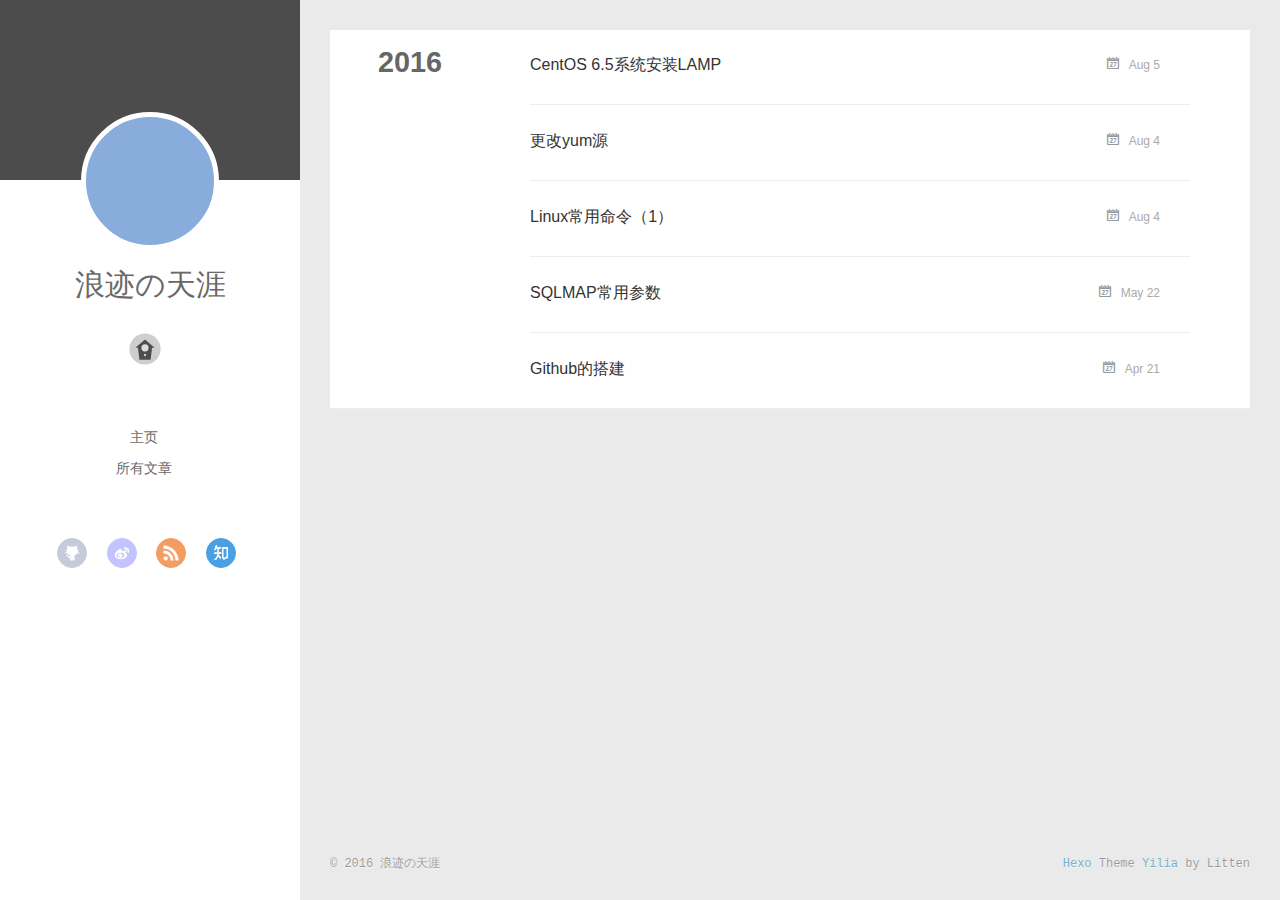
==== archives/index.html @ 5fedf3b7 "Site updated: 2016-08-06 20:53:12" ====
<!DOCTYPE html>
<html>
<head>
  <meta charset="utf-8">
  
  <meta http-equiv="X-UA-Compatible" content="IE=edge" >
  <title>Archives | 浪迹の天涯</title>
  <meta name="viewport" content="width=device-width, initial-scale=1, maximum-scale=1">
  <meta property="og:type" content="website">
<meta property="og:title" content="浪迹の天涯">
<meta property="og:url" content="http://yoursite.com/archives/index.html">
<meta property="og:site_name" content="浪迹の天涯">
<meta name="twitter:card" content="summary">
<meta name="twitter:title" content="浪迹の天涯">
  
    <link rel="alternative" href="/atom.xml" title="浪迹の天涯" type="application/atom+xml">
  
  
    <link rel="icon" href="//favicon.png">
  
  <link rel="stylesheet" href="/css/style.css">
</head>

<body>
  <div id="container">
    <div class="left-col">
    <div class="overlay"></div>
<div class="intrude-less">
	<header id="header" class="inner">
		<a href="/" class="profilepic">
			
			<img lazy-src="nullhttps://github.com/LiuLangDelMao/LiuLangDelMao.github.io/blob/master/photo/1.png?raw=true" class="js-avatar">
			
		</a>

		<hgroup>
		  <h1 class="header-author"><a href="/">浪迹の天涯</a></h1>
		</hgroup>

		

		
			<div class="switch-btn">
				<div class="icon">
					<div class="icon-ctn">
						<div class="icon-wrap icon-house" data-idx="0">
							<div class="birdhouse"></div>
							<div class="birdhouse_holes"></div>
						</div>
						<div class="icon-wrap icon-ribbon hide" data-idx="1">
							<div class="ribbon"></div>
						</div>
						
						<div class="icon-wrap icon-link hide" data-idx="2">
							<div class="loopback_l"></div>
							<div class="loopback_r"></div>
						</div>
						
						
						<div class="icon-wrap icon-me hide" data-idx="3">
							<div class="user"></div>
							<div class="shoulder"></div>
						</div>
						
					</div>
					
				</div>
				<div class="tips-box hide">
					<div class="tips-arrow"></div>
					<ul class="tips-inner">
						<li>Menu</li>
						<li>Tags</li>
						
						<li>Links</li>
						
						
						<li>Über</li>
						
					</ul>
				</div>
			</div>
		

		<div class="switch-area">
			<div class="switch-wrap">
				<section class="switch-part switch-part1">
					<nav class="header-menu">
						<ul>
						
							<li><a href="/">主页</a></li>
				        
							<li><a href="/archives">所有文章</a></li>
				        
						</ul>
					</nav>
					<nav class="header-nav">
						<div class="social">
							
								<a class="github" target="_blank" href="#" title="github">github</a>
					        
								<a class="weibo" target="_blank" href="#" title="weibo">weibo</a>
					        
								<a class="rss" target="_blank" href="#" title="rss">rss</a>
					        
								<a class="zhihu" target="_blank" href="#" title="zhihu">zhihu</a>
					        
						</div>
					</nav>
				</section>
				
				
				<section class="switch-part switch-part2">
					<div class="widget tagcloud" id="js-tagcloud">
						
					</div>
				</section>
				
				
				
				<section class="switch-part switch-part3">
					<div id="js-friends">
					
			          <a target="_blank" class="main-nav-link switch-friends-link" href="http://localhost:4000/">奥巴马的博客</a>
			        
			          <a target="_blank" class="main-nav-link switch-friends-link" href="http://localhost:4000/">卡卡的美丽传说</a>
			        
			          <a target="_blank" class="main-nav-link switch-friends-link" href="http://localhost:4000/">本泽马的博客</a>
			        
			          <a target="_blank" class="main-nav-link switch-friends-link" href="http://localhost:4000/">吉格斯的博客</a>
			        
			          <a target="_blank" class="main-nav-link switch-friends-link" href="http://localhost:4000/">习大大大不同</a>
			        
			          <a target="_blank" class="main-nav-link switch-friends-link" href="http://localhost:4000/">托蒂的博客</a>
			        
			        </div>
				</section>
				

				
				
				<section class="switch-part switch-part4">
				
					<div id="js-aboutme">我是谁，我从哪里来，我到哪里去？我就是我，是颜色不一样的吃货…</div>
				</section>
				
			</div>
		</div>
	</header>				
</div>

    </div>
    <div class="mid-col">
      <nav id="mobile-nav">
  	<div class="overlay">
  		<div class="slider-trigger"></div>
  		<h1 class="header-author js-mobile-header hide">浪迹の天涯</h1>
  	</div>
	<div class="intrude-less">
		<header id="header" class="inner">
			<div class="profilepic">
				
					<img lazy-src="nullhttps://github.com/LiuLangDelMao/LiuLangDelMao.github.io/blob/master/photo/1.png?raw=true" class="js-avatar">
				
			</div>
			<hgroup>
			  <h1 class="header-author">浪迹の天涯</h1>
			</hgroup>
			
			<nav class="header-menu">
				<ul>
				
					<li><a href="/">主页</a></li>
		        
					<li><a href="/archives">所有文章</a></li>
		        
		        <div class="clearfix"></div>
				</ul>
			</nav>
			<nav class="header-nav">
				<div class="social">
					
						<a class="github" target="_blank" href="#" title="github">github</a>
			        
						<a class="weibo" target="_blank" href="#" title="weibo">weibo</a>
			        
						<a class="rss" target="_blank" href="#" title="rss">rss</a>
			        
						<a class="zhihu" target="_blank" href="#" title="zhihu">zhihu</a>
			        
				</div>
			</nav>
		</header>				
	</div>
</nav>

      <div class="body-wrap">
  
  
    
    
      
      
      <section class="archives-wrap">
        <div class="archive-year-wrap">
          <a href="/archives/2016" class="archive-year">2016</a>
        </div>
        <div class="archives">
    
    <article class="archive-article archive-type-centos">
  <div class="archive-article-inner">
    <header class="archive-article-header">
      	<div class="article-meta">
	      	<a href="/2016/08/05/CentOS 6.5系统安装LAMP/" class="archive-article-date">
  	<time datetime="2016-08-05T01:58:36.000Z" itemprop="datePublished">Aug 5</time>
</a>
        </div>
    	 
  
    <h1 itemprop="name">
      <a class="archive-article-title" href="/2016/08/05/CentOS 6.5系统安装LAMP/">CentOS 6.5系统安装LAMP</a>
    </h1>
  

        <div class="article-info info-on-right">
          
          

        </div>
        <div class="clearfix"></div>
    </header>
  </div>
</article>
  
    
    
    <article class="archive-article archive-type-post">
  <div class="archive-article-inner">
    <header class="archive-article-header">
      	<div class="article-meta">
	      	<a href="/2016/08/04/更改yum源/" class="archive-article-date">
  	<time datetime="2016-08-04T09:07:06.000Z" itemprop="datePublished">Aug 4</time>
</a>
        </div>
    	 
  
    <h1 itemprop="name">
      <a class="archive-article-title" href="/2016/08/04/更改yum源/">更改yum源</a>
    </h1>
  

        <div class="article-info info-on-right">
          
          

        </div>
        <div class="clearfix"></div>
    </header>
  </div>
</article>
  
    
    
    <article class="archive-article archive-type-post">
  <div class="archive-article-inner">
    <header class="archive-article-header">
      	<div class="article-meta">
	      	<a href="/2016/08/04/Linux常用命令/" class="archive-article-date">
  	<time datetime="2016-08-04T03:31:41.979Z" itemprop="datePublished">Aug 4</time>
</a>
        </div>
    	 
  
    <h1 itemprop="name">
      <a class="archive-article-title" href="/2016/08/04/Linux常用命令/">Linux常用命令（1）</a>
    </h1>
  

        <div class="article-info info-on-right">
          
          

        </div>
        <div class="clearfix"></div>
    </header>
  </div>
</article>
  
    
    
    <article class="archive-article archive-type-post">
  <div class="archive-article-inner">
    <header class="archive-article-header">
      	<div class="article-meta">
	      	<a href="/2016/05/22/SQLMAP常用参数/" class="archive-article-date">
  	<time datetime="2016-05-22T03:15:14.000Z" itemprop="datePublished">May 22</time>
</a>
        </div>
    	 
  
    <h1 itemprop="name">
      <a class="archive-article-title" href="/2016/05/22/SQLMAP常用参数/">SQLMAP常用参数</a>
    </h1>
  

        <div class="article-info info-on-right">
          
          

        </div>
        <div class="clearfix"></div>
    </header>
  </div>
</article>
  
    
    
    <article class="archive-article archive-type-post">
  <div class="archive-article-inner">
    <header class="archive-article-header">
      	<div class="article-meta">
	      	<a href="/2016/04/21/Github的搭建/" class="archive-article-date">
  	<time datetime="2016-04-21T14:18:46.000Z" itemprop="datePublished">Apr 21</time>
</a>
        </div>
    	 
  
    <h1 itemprop="name">
      <a class="archive-article-title" href="/2016/04/21/Github的搭建/">Github的搭建</a>
    </h1>
  

        <div class="article-info info-on-right">
          
          

        </div>
        <div class="clearfix"></div>
    </header>
  </div>
</article>
  
  
    </div></section>
  

    

</div>
      <footer id="footer">
  <div class="outer">
    <div id="footer-info">
    	<div class="footer-left">
    		&copy; 2016 浪迹の天涯
    	</div>
      	<div class="footer-right">
      		<a href="http://hexo.io/" target="_blank">Hexo</a>  Theme <a href="https://github.com/litten/hexo-theme-yilia" target="_blank">Yilia</a> by Litten
      	</div>
    </div>
  </div>
</footer>
    </div>
    
  <link rel="stylesheet" href="/fancybox/jquery.fancybox.css">


<script>
	var yiliaConfig = {
		fancybox: true,
		mathjax: true,
		animate: true,
		isHome: false,
		isPost: false,
		isArchive: true,
		isTag: false,
		isCategory: false,
		open_in_new: false,
		root: /
	}
</script>
<script src="http://7.url.cn/edu/jslib/comb/require-2.1.6,jquery-1.9.1.min.js"></script>
<script src="/js/main.js"></script>






<script type="text/x-mathjax-config">
MathJax.Hub.Config({
    tex2jax: {
        inlineMath: [ ['$','$'], ["\\(","\\)"]  ],
        processEscapes: true,
        skipTags: ['script', 'noscript', 'style', 'textarea', 'pre', 'code']
    }
});

MathJax.Hub.Queue(function() {
    var all = MathJax.Hub.getAllJax(), i;
    for(i=0; i < all.length; i += 1) {
        all[i].SourceElement().parentNode.className += ' has-jax';                 
    }       
});
</script>

<script type="text/javascript" src="http://cdn.mathjax.org/mathjax/latest/MathJax.js?config=TeX-AMS-MML_HTMLorMML">
</script>


  </div>
</body>
</html>
---- css/style.css ----
body {
  width: 100%;
}
body:before,
body:after {
  content: "";
  display: table;
}
body:after {
  clear: both;
}
@font-face {
  font-family: 'FontAwesome';
  src: url("fonts/fontawesome-webfont.eot");
  src: url("fonts/fontawesome-webfont.eot?#iefix") format("embedded-opentype"), url("fonts/fontawesome-webfont.woff") format("woff"), url("fonts/fontawesome-webfont.ttf") format("truetype"), url("fonts/fontawesome-webfont.svgz#FontAwesomeRegular") format("svg"), url("fonts/fontawesome-webfont.svg#FontAwesomeRegular") format("svg");
  font-weight: normal;
  font-style: normal;
}
html,
body,
div,
span,
applet,
object,
iframe,
h1,
h2,
h3,
h4,
h5,
h6,
p,
blockquote,
pre,
a,
abbr,
acronym,
address,
big,
cite,
code,
del,
dfn,
em,
img,
ins,
kbd,
q,
s,
samp,
small,
strike,
strong,
sub,
sup,
tt,
var,
dl,
dt,
dd,
ol,
ul,
li,
fieldset,
form,
label,
legend,
table,
caption,
tbody,
tfoot,
thead,
tr,
th,
td {
  margin: 0;
  padding: 0;
  border: 0;
  outline: 0;
  font-weight: inherit;
  font-style: inherit;
  font-family: inherit;
  font-size: 100%;
  vertical-align: baseline;
}
body {
  line-height: 1;
  color: #000;
  background: #fff;
}
ol,
ul {
  list-style: none;
}
table {
  border-collapse: separate;
  border-spacing: 0;
  vertical-align: middle;
}
caption,
th,
td {
  text-align: left;
  font-weight: normal;
  vertical-align: middle;
}
a img {
  border: none;
}
ol {
  list-style: decimal;
  padding-left: 20px;
}
ul {
  list-style: none;
}
input,
button {
  margin: 0;
  padding: 0;
}
input::-moz-focus-inner,
button::-moz-focus-inner {
  border: 0;
  padding: 0;
}
@font-face {
  font-family: FontAwesome;
  font-style: normal;
  font-weight: normal;
  src: url("fonts/fontawesome-webfont.eot?v=#4.0.3");
  src: url("fonts/fontawesome-webfont.eot?#iefix&v=#4.0.3") format("embedded-opentype"), url("fonts/fontawesome-webfont.woff?v=#4.0.3") format("woff"), url("fonts/fontawesome-webfont.ttf?v=#4.0.3") format("truetype"), url("fonts/fontawesome-webfont.svg#fontawesomeregular?v=#4.0.3") format("svg");
}
html,
body,
#container {
  height: 100%;
}
body {
  font-family: "微软雅黑", "HelveticaNeue-Light", "Helvetica Neue Light", "Helvetica Neue", Helvetica, Arial, sans-serif;
  font-size: 16px;
  background: #fff;
  color: rgba(0,0,0,0.6);
  -webkit-overflow-scrolling: touch;
}
h1,
h2,
h3 {
  display: block;
}
h1 {
  font-size: 1.5em;
}
h2 {
  font-size: 1.3em;
}
h3 {
  font-size: 1.1em;
}
h4,
h5,
h6 {
  font-size: 1em;
}
a {
  text-decoration: none;
  outline-width: 0;
  color: #258fb8;
  outline: none;
}
.alignleft {
  float: left;
}
.alignright {
  float: right;
}
.clearfix {
  *zoom: 1;
}
.clearfix:after {
  content: "";
  display: table;
  clear: both;
}
.inner {
  width: 1000px;
  margin: 0 auto;
}
.hide {
  display: none;
}
@media screen and (max-width: 1040px) {
  .inner {
    width: 100%;
  }
}
#container {
  position: relative;
  min-height: 100%;
}
#container #mobile-nav {
  display: none;
}
#container #mobile-nav .overlay {
  height: 110px;
  position: absolute;
  width: 100%;
  background: #4d4d4d;
}
#container #mobile-nav .overlay.fixed {
  position: fixed;
  height: 42px;
  z-index: 99;
}
#container #mobile-nav #header {
  padding: 10px 0 0 0;
}
#container #mobile-nav #header .profilepic {
  display: block;
  position: relative;
  z-index: 100;
}
#container #mobile-nav #header .header-menu {
  height: auto;
  margin: 10px;
}
#container #mobile-nav #header .header-menu ul {
  text-align: center;
  cursor: default;
}
#container #mobile-nav #header .header-menu li {
  display: inline-block;
  margin: 3px;
}
#container .left-col {
  background: #fff;
  width: 300px;
  position: fixed;
  opacity: 1;
  -webkit-transition: all 0.2s ease-in;
  -moz-transition: all 0.2s ease-in;
  -ms-transition: all 0.2s ease-in;
  transition: all 0.2s ease-in;
  height: 100%;
}
#container .left-col .overlay {
  width: 100%;
  height: 180px;
  background-color: #000;
  position: absolute;
  opacity: 0.7;
}
#container .left-col .intrude-less {
  width: 76%;
  text-align: center;
  margin: 112px auto 0;
}
#container .mid-col {
  position: absolute;
  right: 0;
  min-height: 100%;
  background: #eaeaea;
  left: 300px;
  width: auto;
}
@media screen and (max-width: 800px) {
  #container .left-col {
    display: none;
  }
  #container .mid-col {
    left: 0;
  }
  #container #header .header-nav {
    position: relative;
  }
  #container .header-author.fixed {
    position: fixed;
    top: -13px;
    width: 100%;
    color: #ddd;
  }
  #container .overlay .slider-trigger {
    position: absolute;
    z-index: 101;
    bottom: 0;
    left: 0;
    width: 42px;
    height: 42px;
  }
  #container .overlay .slider-trigger:hover {
    background: #444;
  }
  #container .overlay .slider-trigger:before {
    color: #ddd;
    content: "\f00b";
    font: 16px FontAwesome;
    width: 16px;
    height: 16px;
    margin-left: 9px;
    margin-top: 14px;
    display: block;
  }
  #container .article-header {
    border-left: none;
    padding: 0;
    border-bottom: 1px dotted #ddd;
  }
  #container .article-header h1 {
    margin-bottom: 10px;
  }
  #container .header-subtitle {
    padding: 0 24px;
  }
  #container .article-info-index.article-info {
    padding-top: 10px;
    margin: 0;
    border-top: 1px solid #ddd;
  }
  #container .article-info-post.article-info {
    margin: 0;
    padding-top: 10px;
    border: none;
  }
  #container .article-more-link a {
    float: right;
  }
  #container #viewer-box .viewer-box-l {
    font-size: 14px;
  }
  #container .article {
    padding: 10px;
    margin: 10px;
    font-size: 14px;
  }
  #container .article .article-entry {
    padding-left: 0;
    padding-right: 0;
    padding-top: 10px;
  }
  #container .article .article-title {
    font-size: 18px;
    max-width: 185px;
    display: block;
    margin: 0;
  }
  #container .article .article-meta {
    width: auto;
    height: 30px;
    margin-top: -5px;
    position: ralative;
  }
  #container .article .article-meta .article-date {
    font-size: 12px;
    -webkit-border-radius: 0;
    border-radius: 0;
    color: #666;
    background: none;
    height: auto;
    padding: 0;
    margin: 0;
    width: 100%;
    text-align: left;
    margin-left: 10px;
  }
  #container .article .article-meta .article-date time {
    width: auto;
    float: right;
    margin-right: 10px;
  }
  #container .article .article-meta .article-tag-list {
    margin-top: 7px;
    position: absolute;
    right: 10px;
    top: 0;
  }
  #container .article .article-meta .article-tag-list:before {
    float: left;
    margin-top: 1px;
    left: 0;
  }
  #container .article .article-meta .article-tag-list .article-tag-list-item {
    float: left;
    padding-left: 0;
    width: auto;
    max-width: 83px;
  }
  #container .article .article-meta .article-category {
    margin-top: 7px;
    position: absolute;
    right: 10px;
    top: -30px;
  }
  #container .article .article-meta .article-category:before {
    float: left;
    margin-top: 1px;
    left: 15px;
  }
  #container .article .article-meta .article-category .article-category-link {
    max-width: 83px;
    width: auto;
    padding-left: 10px;
  }
  #container .article .article-nav-link-wrap {
    margin: 5px 0;
  }
  #container .article .article-nav-link-wrap strong {
    float: left;
    margin-right: 5px;
  }
  #container .article #article-nav-older {
    float: none;
    display: block;
  }
  #container .share {
    padding: 3px 10px;
  }
  #container .duoshuo {
    padding: 0 13px;
  }
  #container #disqus_thread {
    padding: 0 13px;
  }
  #container #mobile-nav {
    display: block;
  }
  #container #page-nav .extend {
    opacity: 1;
  }
  #container .instagram .open-ins {
    left: 2px;
    top: -30px;
    color: #aaa;
  }
  #container .info-on-right {
    float: initial;
  }
  #container .archives-wrap {
    margin: 10px 10px 0px;
    padding: 10px;
  }
  #container .archives-wrap .archive-article-title {
    font-size: 14px;
  }
  #container .archives-wrap .archive-year-wrap {
    position: relative;
    padding: 0 0 0 0;
  }
  #container .archives-wrap .archive-year-wrap a {
    padding: 0 0 0 0;
  }
  #container .archives-wrap .article-meta .archive-article-date {
    font-size: 12px;
    margin-right: 10px;
    margin-top: -5px;
  }
  #container .archives-wrap .article-meta .article-tag-list-link {
    font-size: 12px;
  }
  #container .archives .archive-article {
    padding: 10px 0;
    margin-left: 0;
  }
  #container #footer .footer-left {
    float: initial;
    margin-bottom: 10px;
  }
  #container #footer .footer-right {
    float: initial;
  }
}
.header-author {
  text-align: center;
  margin: 0.67em 0;
  font-family: Roboto, "Roboto", serif;
  font-size: 30px;
  -webkit-transition: 0.3s;
  -moz-transition: 0.3s;
  -ms-transition: 0.3s;
  transition: 0.3s;
}
#header {
  width: 100%;
}
#header a {
  color: #696969;
}
#header a:hover {
  color: #b0a0aa;
}
#header .profilepic {
  text-align: center;
  display: block;
  border: 5px solid #fff;
  -webkit-border-radius: 300px;
  border-radius: 300px;
  width: 128px;
  height: 128px;
  margin: 0 auto;
  position: relative;
  overflow: hidden;
  background: #88acdb;
  -webkit-transition: all 0.2s ease-in;
  display: -webkit-box;
  -webkit-box-orient: horizontal;
  -webkit-box-pack: center;
  -webkit-box-align: center;
  text-align: center;
}
#header .profilepic img {
  width: 20%;
  height: 20%;
  -webkit-border-radius: 300px;
  border-radius: 300px;
  opacity: 0;
  -webkit-transition: all 0.2s ease-in;
}
#header .profilepic img.show {
  width: 100%;
  height: 100%;
  opacity: 1;
}
#header .header-subtitle {
  text-align: center;
  color: #999;
  font-size: 14px;
  line-height: 25px;
  overflow: hidden;
  text-overflow: ellipsis;
  display: -webkit-box;
  -webkit-line-clamp: 2;
  -webkit-box-orient: vertical;
}
#header .header-menu {
  font-weight: 300;
  line-height: 31px;
  cursor: pointer;
  text-transform: uppercase;
  float: none;
  min-height: 150px;
  margin-left: -12px;
  text-align: center;
  display: -webkit-box;
  -webkit-box-orient: horizontal;
  -webkit-box-pack: center;
  -webkit-box-align: center;
}
#header .header-menu li {
  cursor: default;
}
#header .header-menu li a {
  font-size: 14px;
  min-width: 300px;
}
#header .switch-area {
  position: relative;
  width: 100%;
  overflow: hidden;
  min-height: 500px;
  font-size: 14px;
}
#header .switch-area .switch-wrap {
  -webkit-transition: -webkit-transform 0.3s ease-in;
  -moz-transition: -moz-transform 0.3s ease-in;
  -ms-transition: -ms-transform 0.3s ease-in;
  transition: transform 0.3s ease-in;
  position: relative;
}
#header .turn-left {
  -webkit-transform: translate(-100%, 0);
  -moz-transform: translate(-100%, 0);
  -ms-transform: translate(-100%, 0);
  transform: translate(-100%, 0);
}
#header .header-nav {
  width: 100%;
  position: absolute;
  -webkit-transition: -webkit-transform 0.3s ease-in;
  -moz-transition: -moz-transform 0.3s ease-in;
  -ms-transition: -ms-transform 0.3s ease-in;
  transition: transform 0.3s ease-in;
}
#header .header-nav .social {
  margin-right: 15px;
  margin-top: 10px;
  text-align: center;
}
#header .header-nav .social a {
  -webkit-border-radius: 50%;
  border-radius: 50%;
  display: -moz-inline-stack;
  display: inline-block;
  vertical-align: middle;
  *vertical-align: auto;
  zoom: 1;
  *display: inline;
  text-indent: -9999px;
  margin: 0 8px 15px 8px;
  opacity: 0.7;
  width: 28px;
  height: 28px;
  -webkit-transition: 0.3s;
  -moz-transition: 0.3s;
  -ms-transition: 0.3s;
  transition: 0.3s;
}
#header .header-nav .social a:hover {
  opacity: 1;
}
#header .header-nav .social a:last-of-type {
  margin-right: 0;
}
#header .header-nav .social a.weibo {
  background: url("/img/weibo.png") center no-repeat #aaf;
  border: 1px solid #aaf;
}
#header .header-nav .social a.weibo:hover {
  border: 1px solid #aaf;
}
#header .header-nav .social a.rss {
  background: url("/img/rss.png") center no-repeat #ef7522;
  border: 1px solid #ef7522;
}
#header .header-nav .social a.rss:hover {
  border: 1px solid #cf5d0f;
}
#header .header-nav .social a.github {
  background: url("/img/github.png") center no-repeat #afb6ca;
  border: 1px solid #afb6ca;
}
#header .header-nav .social a.github:hover {
  border: 1px solid #909ab6;
}
#header .header-nav .social a.facebook {
  background: url("/img/facebook.png") center no-repeat #3b5998;
  border: 1px solid #3b5998;
}
#header .header-nav .social a.facebook:hover {
  border: 1px solid #2d4373;
}
#header .header-nav .social a.google {
  background: url("/img/google.png") center no-repeat #c83d20;
  border: 1px solid #c83d20;
}
#header .header-nav .social a.google:hover {
  border: 1px solid #9c3019;
}
#header .header-nav .social a.twitter {
  background: url("/img/twitter.png") center no-repeat #55cff8;
  border: 1px solid #55cff8;
}
#header .header-nav .social a.twitter:hover {
  border: 1px solid #24c1f6;
}
#header .header-nav .social a.linkedin {
  background: url("/img/linkedin.png") center no-repeat #005a87;
  border: 1px solid #005a87;
}
#header .header-nav .social a.linkedin:hover {
  border: 1px solid #006b98;
}
#header .header-nav .social a.zhihu {
  background: url("/img/zhihu.png") center no-repeat #0078d8;
  border: 1px solid #0078d8;
}
#header .header-nav .social a.zhihu:hover {
  border: 1px solid #0078d8;
}
#header .header-nav .social a.douban {
  background: url("/img/douban.png") center no-repeat #06c611;
  border: 1px solid #06c611;
}
#header .header-nav .social a.douban:hover {
  border: 1px solid #06c611;
}
#header .header-nav .social a.mail {
  background: url("/img/mail.png") center no-repeat #005a87;
  border: 1px solid #005a87;
}
#header .header-nav .social a.mail:hover {
  border: 1px solid #006b98;
}
#header .switch-part {
  width: 100%;
  position: absolute;
}
#header .switch-part1 {
  left: 0;
}
#header .switch-part2 {
  left: 100%;
  top: 20px;
  overlay-x: hidden;
  overflow-y: auto;
  max-height: 200px;
}
#header .switch-part3 {
  left: 200%;
  line-height: 30px;
}
#header .switch-part3 .switch-friends-link {
  margin-right: 9px;
  -webkit-border-radius: 3px;
  border-radius: 3px;
  padding: 5px;
}
#header .switch-part3 .switch-friends-link:hover {
  background: #88acdb;
  color: #fff;
}
#header .switch-part4 {
  left: 300%;
  text-align: left;
  line-height: 30px;
}
.duoshuo {
  padding: 0 40px;
}
#disqus_thread {
  padding: 0 40px;
}
.archives-wrap {
  position: relative;
  margin: 0 30px;
  padding-right: 60px;
  border-bottom: 1px solid #eee;
  background: #fff;
}
.archives-wrap:first-child {
  margin-top: 30px;
}
.archives-wrap:last-child {
  margin-bottom: 80px;
}
.archives-wrap .archive-year-wrap {
  line-height: 35px;
  width: 200px;
  position: absolute;
  padding-top: 15px;
  font-size: 1.8em;
}
.archives-wrap .archive-year-wrap a {
  color: #666;
  font-weight: bold;
  padding-left: 48px;
}
.archives {
  position: relative;
}
.archives .article-info {
  border: none;
}
.archives .archive-article {
  margin-left: 200px;
  padding: 20px 0;
  border-bottom: 1px solid #eee;
  border-top: 1px solid #fff;
  position: relative;
}
.archives .archive-article:first-child {
  border-top: none;
}
.archives .archive-article:last-child {
  border-bottom: none;
}
.archives .archive-article-title {
  font-size: 16px;
  color: #333;
  -webkit-transition: color 0.3s;
  -moz-transition: color 0.3s;
  -ms-transition: color 0.3s;
  transition: color 0.3s;
}
.archives .archive-article-title:hover {
  color: #657b83;
}
.archives .archive-article-title span {
  display: block;
  color: #a8a8a8;
  font-size: 12px;
  line-height: 14px;
  height: 7px;
  padding-left: 2px;
}
.archives .archive-article-title span:before {
  display: inline-block;
  content: "“";
  font-family: serif;
  font-size: 30px;
  float: left;
  margin: 4px 4px 0 -12px;
  color: #c8c8c8;
}
.archive-article-inner .archive-article-header {
  position: relative;
}
.archive-article-inner .article-meta {
  position: relative;
  float: right;
  margin-top: -10px;
  color: #555;
  background: none;
  text-align: right;
  width: auto;
}
.archive-article-inner .article-meta .article-date time {
  color: #aaa;
}
.archive-article-inner .article-meta .archive-article-date,
.archive-article-inner .article-meta .article-tag-list {
  margin-right: 30px;
  display: -moz-inline-stack;
  display: inline-block;
  vertical-align: middle;
  zoom: 1;
  color: #666;
  font-size: 14px;
}
.archive-article-inner .article-meta .archive-article-date {
  cursor: default;
  font-size: 12px;
  margin-bottom: 5px;
  margin-top: -10px;
}
.archive-article-inner .article-meta .archive-article-date time:before {
  content: "\f073";
  color: #999;
  position: relative;
  margin-right: 10px;
  font: 16px FontAwesome;
}
.archive-article-inner .article-meta .article-category:before {
  float: left;
  margin-top: 1px;
  left: 15px;
}
.archive-article-inner .article-meta .article-category .article-category-link {
  width: auto;
  max-width: 83px;
  padding-left: 10px;
}
.archive-article-inner .article-meta .article-tag-list {
  margin-top: 0px;
}
.archive-article-inner .article-meta .article-tag-list:before {
  left: 15px;
}
.archive-article-inner .article-meta .article-tag-list .article-tag-list-item {
  display: inline-block;
  width: auto;
  max-width: 83px;
  padding-left: 8px;
  font-size: 12px;
}
.body-wrap {
  margin-bottom: 80px;
}
.article {
  margin: 30px;
  position: relative;
  border: 1px solid #ddd;
  background: #fff;
  -webkit-transition: all 0.2s ease-in;
}
.article.show {
  visibility: visible;
  -webkit-animation: cd-bounce-1 0.6s;
  -moz-animation: cd-bounce-1 0.6s;
  -webkit-animation: cd-bounce-1 0.6s;
  -moz-animation: cd-bounce-1 0.6s;
  -ms-animation: cd-bounce-1 0.6s;
  animation: cd-bounce-1 0.6s;
}
.article.hidden {
  visibility: hidden;
}
.article img {
  max-width: 100%;
}
@-webkit-keyframes cd-bounce-1 {
  0% {
    opacity: 0;
    -webkit-transform: scale(1);
  }
  60% {
    opacity: 1;
    -webkit-transform: scale(1.01);
  }
  100% {
    -webkit-transform: scale(1);
  }
}
@-moz-keyframes cd-bounce-1 {
  0% {
    opacity: 0;
    -moz-transform: scale(1);
  }
  60% {
    opacity: 1;
    -moz-transform: scale(1.01);
  }
  100% {
    -moz-transform: scale(1);
  }
}
.article-index {
  margin-left: 200px;
  padding: 15px 0;
  margin-right: 75px;
}
.article-index .brief {
  display: block;
  color: #a8a8a8;
  font-size: 12px;
  line-height: 14px;
  height: 7px;
  padding-left: 2px;
}
.article-index .brief:before {
  display: inline-block;
  content: "“";
  font-family: serif;
  font-size: 30px;
  float: left;
  margin: 4px 4px 0 -12px;
  color: #c8c8c8;
}
.article-title {
  color: #696969;
  margin-left: 0px;
  font-weight: 300;
  line-height: 35px;
  margin-bottom: 20px;
  font-size: 26px;
  -webkit-transition: color 0.3s;
  -moz-transition: color 0.3s;
  -o-transition: color 0.3s;
  -webkit-transition: color 0.3s;
  -moz-transition: color 0.3s;
  -ms-transition: color 0.3s;
  transition: color 0.3s;
}
.article-title:hover {
  color: #b0a0aa;
}
.article-inner {
  position: relative;
  margin-bottom: 20px;
}
.article-header {
  border-left: 5px solid;
  padding: 15px 0px 15px 25px;
}
.article-info.info-on-right {
  margin: 10px 0 0 0;
  float: right;
}
.article-info-index.article-info {
  padding-top: 20px;
  margin: 30px 30px 0 30px;
  border-top: 1px solid #ddd;
}
.article-info-post.article-info {
  padding: 0;
  border: none;
  margin: -30px 0 20px 30px;
}
.article-entry {
  line-height: 1.8em;
  padding-right: 30px;
  padding-left: 30px;
}
.article-entry p {
  margin-top: 10px;
}
.article-entry p code,
.article-entry li code {
  padding: 1px 3px;
  margin: 0 3px;
  background: #ddd;
  border: 1px solid #ccc;
  font-family: Menlo, Monaco, "Andale Mono", "lucida console", "Courier New", monospace;
  word-wrap: break-word;
  font-size: 14px;
}
.article-entry blockquote {
  background: #ddd;
  border-left: 5px solid #ccc;
  padding: 15px 20px;
  margin-top: 10px;
  border-left: 5px solid #657b83;
  background: #f6f6f6;
}
.article-entry blockquote p {
  margin-top: 0;
}
.article-entry em {
  font-style: italic;
}
.article-entry ul li:before {
  content: "";
  width: 6px;
  height: 6px;
  border: 1px solid #999;
  -webkit-border-radius: 10px;
  border-radius: 10px;
  background: #aaa;
  display: inline-block;
  margin-right: 10px;
  float: left;
  margin-top: 12px;
}
.article-entry ul,
.article-entry ol {
  font-size: 14px;
  margin: 10px 0px;
}
.article-entry li ul,
.article-entry li ol {
  margin-left: 30px;
}
.article-entry li ul li:before,
.article-entry li ol li:before {
  content: "";
  background: #dedede;
}
.article-entry h1 {
  margin-top: 30px;
}
.article-entry h2 {
  margin-top: 20px;
  font-weight: 300;
  color: #574c4c;
  padding-bottom: 5px;
  border-bottom: 1px solid #ddd;
}
.article-entry h3,
.article-entry h4,
.article-entry h5,
.article-entry h6 {
  margin-top: 20px;
  font-weight: 300;
  color: #574c4c;
  padding-bottom: 5px;
  border-bottom: 1px solid #ddd;
}
.article-entry video {
  max-width: 100%;
}
.article-entry strong {
  font-weight: bold;
}
.article-entry .caption {
  display: block;
  font-size: 0.8em;
  color: #aaa;
}
.article-entry hr {
  height: 0;
  margin-top: 20px;
  margin-bottom: 20px;
  border-left: 0;
  border-right: 0;
  border-top: 1px solid #ddd;
  border-bottom: 1px solid #fff;
}
.article-entry pre {
  font-size: 1/0.9em;
  line-height: 1.5;
  margin-top: 10px;
  padding: 5px 15px;
  overflow-x: auto;
  color: #657b83;
  font-size: 10px;
  border: 1px solid #ccc;
  text-shadow: 0 1px #444;
  font-family: Menlo, Monaco, "Andale Mono", "lucida console", "Courier New", monospace;
}
.article-entry pre code {
  font-size: 14px;
}
.article-entry table {
  width: 100%;
  border: 1px solid #dedede;
  margin: 15px 0;
  border-collapse: collapse;
}
.article-entry table tr,
.article-entry table td {
  height: 35px;
}
.article-entry table thead tr {
  background: #f8f8f8;
}
.article-entry table tbody tr:hover {
  background: #efefef;
}
.article-entry table td,
.article-entry table th {
  border: 1px solid #dedede;
  padding: 0 10px;
}
.article-entry figure table {
  border: none;
  width: auto;
  margin: 0;
}
.article-entry figure table tbody tr:hover {
  background: none;
}
.article-meta {
  width: 150px;
  font-size: 14;
  text-align: right;
  position: absolute;
  right: 0;
  top: 23px;
  text-align: center;
  z-index: 1;
}
.article-meta time {
  color: #aaa;
}
.article-meta time:before {
  color: #999;
  content: "\f073";
  font: 17px FontAwesome;
  margin-right: 10px;
}
.article-more-link {
  margin-top: 5px;
  text-align: right;
}
.article-more-link a {
  background: #4d4d4d;
  color: #fff;
  font-size: 12px;
  padding: 2px 8px 4px;
  line-height: 16px;
  -webkit-border-radius: 2px;
  -moz-border-radius: 2px;
  -webkit-border-radius: 2px;
  border-radius: 2px;
  -webkit-transition: background 0.3s;
  -moz-transition: background 0.3s;
  -ms-transition: background 0.3s;
  transition: background 0.3s;
}
.article-more-link a:hover {
  background: #3c3c3c;
}
.article-more-link a.hidden {
  visibility: hidden;
}
#article-nav {
  margin: 80px 0 30px 0;
  padding-bottom: 10px;
}
#article-nav .article-nav-link-wrap {
  margin: 0px 30px 0px 30px;
  font-size: 14px;
  color: #333;
}
#article-nav .article-nav-link-wrap .article-nav-title {
  display: inline-block;
  font-size: 12px;
  color: #aaa;
  -webkit-transition: color 0.3s;
  -moz-transition: color 0.3s;
  -ms-transition: color 0.3s;
  transition: color 0.3s;
}
#article-nav .article-nav-link-wrap strong {
  background: #ddd;
  color: #fff;
  -webkit-border-radius: 100%;
  border-radius: 100%;
  width: 15px;
  height: 15px;
  display: inline-block;
  text-align: center;
  -webkit-transition: background 0.3s;
  -moz-transition: background 0.3s;
  -ms-transition: background 0.3s;
  transition: background 0.3s;
}
#article-nav .article-nav-link-wrap:hover strong {
  background: #4d4d4d;
}
#article-nav .article-nav-link-wrap:hover .article-nav-title {
  color: #4d4d4d;
}
#article-nav #article-nav-older {
  float: right;
}
@-moz-keyframes cd-bounce-1 {
  0% {
    opacity: 0;
    -webkit-transform: scale(1);
    -moz-transform: scale(1);
    -ms-transform: scale(1);
    -o-transform: scale(1);
    -webkit-transform: scale(1);
    -moz-transform: scale(1);
    -ms-transform: scale(1);
    transform: scale(1);
  }
  60% {
    opacity: 1;
    -webkit-transform: scale(1.01);
    -moz-transform: scale(1.01);
    -ms-transform: scale(1.01);
    -o-transform: scale(1.01);
    -webkit-transform: scale(1.01);
    -moz-transform: scale(1.01);
    -ms-transform: scale(1.01);
    transform: scale(1.01);
  }
  100% {
    -webkit-transform: scale(1);
    -moz-transform: scale(1);
    -ms-transform: scale(1);
    -o-transform: scale(1);
    -webkit-transform: scale(1);
    -moz-transform: scale(1);
    -ms-transform: scale(1);
    transform: scale(1);
  }
}
@-webkit-keyframes cd-bounce-1 {
  0% {
    opacity: 0;
    -webkit-transform: scale(1);
    -moz-transform: scale(1);
    -ms-transform: scale(1);
    -o-transform: scale(1);
    -webkit-transform: scale(1);
    -moz-transform: scale(1);
    -ms-transform: scale(1);
    transform: scale(1);
  }
  60% {
    opacity: 1;
    -webkit-transform: scale(1.01);
    -moz-transform: scale(1.01);
    -ms-transform: scale(1.01);
    -o-transform: scale(1.01);
    -webkit-transform: scale(1.01);
    -moz-transform: scale(1.01);
    -ms-transform: scale(1.01);
    transform: scale(1.01);
  }
  100% {
    -webkit-transform: scale(1);
    -moz-transform: scale(1);
    -ms-transform: scale(1);
    -o-transform: scale(1);
    -webkit-transform: scale(1);
    -moz-transform: scale(1);
    -ms-transform: scale(1);
    transform: scale(1);
  }
}
@-o-keyframes cd-bounce-1 {
  0% {
    opacity: 0;
    -webkit-transform: scale(1);
    -moz-transform: scale(1);
    -ms-transform: scale(1);
    -o-transform: scale(1);
    -webkit-transform: scale(1);
    -moz-transform: scale(1);
    -ms-transform: scale(1);
    transform: scale(1);
  }
  60% {
    opacity: 1;
    -webkit-transform: scale(1.01);
    -moz-transform: scale(1.01);
    -ms-transform: scale(1.01);
    -o-transform: scale(1.01);
    -webkit-transform: scale(1.01);
    -moz-transform: scale(1.01);
    -ms-transform: scale(1.01);
    transform: scale(1.01);
  }
  100% {
    -webkit-transform: scale(1);
    -moz-transform: scale(1);
    -ms-transform: scale(1);
    -o-transform: scale(1);
    -webkit-transform: scale(1);
    -moz-transform: scale(1);
    -ms-transform: scale(1);
    transform: scale(1);
  }
}
@keyframes cd-bounce-1 {
  0% {
    opacity: 0;
    -webkit-transform: scale(1);
    -moz-transform: scale(1);
    -ms-transform: scale(1);
    -o-transform: scale(1);
    -webkit-transform: scale(1);
    -moz-transform: scale(1);
    -ms-transform: scale(1);
    transform: scale(1);
  }
  60% {
    opacity: 1;
    -webkit-transform: scale(1.01);
    -moz-transform: scale(1.01);
    -ms-transform: scale(1.01);
    -o-transform: scale(1.01);
    -webkit-transform: scale(1.01);
    -moz-transform: scale(1.01);
    -ms-transform: scale(1.01);
    transform: scale(1.01);
  }
  100% {
    -webkit-transform: scale(1);
    -moz-transform: scale(1);
    -ms-transform: scale(1);
    -o-transform: scale(1);
    -webkit-transform: scale(1);
    -moz-transform: scale(1);
    -ms-transform: scale(1);
    transform: scale(1);
  }
}
.archives-wrap {
  position: relative;
  margin: 0 30px;
  padding-right: 60px;
  border-bottom: 1px solid #eee;
  background: #fff;
}
.archives-wrap:first-child {
  margin-top: 30px;
}
.archives-wrap:last-child {
  margin-bottom: 80px;
}
.archives-wrap .archive-year-wrap {
  line-height: 35px;
  width: 200px;
  position: absolute;
  padding-top: 15px;
  font-size: 1.8em;
}
.archives-wrap .archive-year-wrap a {
  color: #666;
  font-weight: bold;
  padding-left: 48px;
}
.archives {
  position: relative;
}
.archives .article-info {
  border: none;
}
.archives .archive-article {
  margin-left: 200px;
  padding: 20px 0;
  border-bottom: 1px solid #eee;
  border-top: 1px solid #fff;
  position: relative;
}
.archives .archive-article:first-child {
  border-top: none;
}
.archives .archive-article:last-child {
  border-bottom: none;
}
.archives .archive-article-title {
  font-size: 16px;
  color: #333;
  -webkit-transition: color 0.3s;
  -moz-transition: color 0.3s;
  -ms-transition: color 0.3s;
  transition: color 0.3s;
}
.archives .archive-article-title:hover {
  color: #657b83;
}
.archives .archive-article-title span {
  display: block;
  color: #a8a8a8;
  font-size: 12px;
  line-height: 14px;
  height: 7px;
  padding-left: 2px;
}
.archives .archive-article-title span:before {
  display: inline-block;
  content: "“";
  font-family: serif;
  font-size: 30px;
  float: left;
  margin: 4px 4px 0 -12px;
  color: #c8c8c8;
}
.archive-article-inner .archive-article-header {
  position: relative;
}
.archive-article-inner .article-meta {
  position: relative;
  float: right;
  margin-top: -10px;
  color: #555;
  background: none;
  text-align: right;
  width: auto;
}
.archive-article-inner .article-meta .article-date time {
  color: #aaa;
}
.archive-article-inner .article-meta .archive-article-date,
.archive-article-inner .article-meta .article-tag-list {
  margin-right: 30px;
  display: -moz-inline-stack;
  display: inline-block;
  vertical-align: middle;
  zoom: 1;
  color: #666;
  font-size: 14px;
}
.archive-article-inner .article-meta .archive-article-date {
  cursor: default;
  font-size: 12px;
  margin-bottom: 5px;
  margin-top: -10px;
}
.archive-article-inner .article-meta .archive-article-date time:before {
  content: "\f073";
  color: #999;
  position: relative;
  margin-right: 10px;
  font: 16px FontAwesome;
}
.archive-article-inner .article-meta .article-category:before {
  float: left;
  margin-top: 1px;
  left: 15px;
}
.archive-article-inner .article-meta .article-category .article-category-link {
  width: auto;
  max-width: 83px;
  padding-left: 10px;
}
.archive-article-inner .article-meta .article-tag-list {
  margin-top: 0px;
}
.archive-article-inner .article-meta .article-tag-list:before {
  left: 15px;
}
.archive-article-inner .article-meta .article-tag-list .article-tag-list-item {
  display: inline-block;
  width: auto;
  max-width: 83px;
  padding-left: 8px;
  font-size: 12px;
}
.article-entry pre,
.article-entry .highlight {
  background: #272822;
  margin: 10px 0;
  padding: 10px 10px;
  overflow: auto;
  color: #4c4c4c;
  line-height: 22.400000000000002px;
}
.article-entry .highlight .gutter pre,
.article-entry .gist .gist-file .gist-data .line-numbers {
  color: #666;
}
.article-entry pre,
.article-entry code {
  font-family: "Source Code Pro", Consolas, Monaco, Menlo, Consolas, monospace;
}
.article-entry code {
  background: #eee;
  padding: 0 0.3em;
  border: none;
}
.article-entry pre {
  color: #fff;
}
.article-entry pre code {
  background: none;
  text-shadow: none;
  padding: 0;
  color: #fff;
}
.article-entry .highlight {
  -webkit-border-radius: 4px;
  border-radius: 4px;
}
.article-entry .highlight pre {
  border: none;
  margin: 0;
  padding: 0;
}
.article-entry .highlight table {
  margin: 0;
  width: auto;
}
.article-entry .highlight td {
  border: none;
  padding: 0;
}
.article-entry .highlight figcaption {
  font-size: 0.85em;
  color: highlight-comment;
  line-height: 1em;
  margin-bottom: 1em;
}
.article-entry .highlight figcaption:before,
.article-entry .highlight figcaption:after {
  content: "";
  display: table;
}
.article-entry .highlight figcaption:after {
  clear: both;
}
.article-entry .highlight figcaption a {
  float: right;
}
.article-entry .highlight .gutter pre {
  text-align: right;
  padding-right: 20px;
}
.article-entry .highlight .gutter pre .line {
  text-shadow: none;
}
.article-entry .highlight .line {
  font-size: 15px;
  height: 15px;
}
.article-entry .gist {
  margin: 0 -20px;
  border-style: solid;
  border-color: #ddd;
  border-width: 1px 0;
  background: #272822;
  padding: 15px 20px 15px 0;
}
.article-entry .gist .gist-file {
  border: none;
  font-family: "Source Code Pro", Consolas, Monaco, Menlo, Consolas, monospace;
  margin: 0;
}
.article-entry .gist .gist-file .gist-data {
  background: none;
  border: none;
}
.article-entry .gist .gist-file .gist-data .line-numbers {
  background: none;
  border: none;
  padding: 0 20px 0 0;
}
.article-entry .gist .gist-file .gist-data .line-data {
  padding: 0 !important;
}
.article-entry .gist .gist-file .highlight {
  margin: 0;
  padding: 0;
  border: none;
}
.article-entry .gist .gist-file .gist-meta {
  background: #272822;
  color: highlight-comment;
  font: 0.85em "Helvetica Neue", Helvetica, Arial, sans-serif;
  text-shadow: 0 0;
  padding: 0;
  margin-top: 1em;
  margin-left: 20px;
}
.article-entry .gist .gist-file .gist-meta a {
  color: #258fb8;
  font-weight: normal;
}
.article-entry .gist .gist-file .gist-meta a:hover {
  text-decoration: underline;
}
pre .comment {
  color: #75715e;
}
pre .keyword,
pre .function .keyword,
pre .class .params {
  color: #66d9ef;
}
pre .tag,
pre .doctype,
pre .params,
pre .function,
pre .css .value {
  color: #fff;
}
pre .css ~ * .tag,
pre .title,
pre .at_rule,
pre .at_rule .keyword,
pre .preprocessor,
pre .preprocessor .keyword {
  color: #f92672;
}
pre .attribute,
pre .built_in,
pre .class,
pre .css ~ * .class,
pre .function .title {
  color: #a6e22e;
}
pre .value,
pre .string {
  color: #e6db74;
}
pre .number {
  color: #7163d7;
}
pre .id,
pre .css ~ * .id {
  color: #fd971f;
}
#footer {
  font-size: 12px;
  font-family: Menlo, Monaco, "Andale Mono", "lucida console", "Courier New", monospace;
  text-shadow: 0 1px #fff;
  position: absolute;
  bottom: 30px;
  opacity: 0.6;
  width: 100%;
  text-align: center;
}
#footer .outer {
  padding: 0 30px;
}
.footer-left {
  float: left;
}
.footer-right {
  float: right;
}
.share {
  padding: 0px 75px 30px 40px;
  margin-bottom: 15px;
}
.back_home {
  float: right;
}
.back_home a {
  font-weight: bold;
  margin-left: 10px;
}
.back_home a:hover {
  color: #6e6e6e;
}
#page-nav {
  text-align: center;
  margin-top: 30px;
}
#page-nav .page-number {
  width: 20px;
  height: 20px;
  background: #4d4d4d;
  -webkit-border-radius: 50%;
  -moz-border-radius: 50%;
  -webkit-border-radius: 50%;
  border-radius: 50%;
  display: inline-block;
  color: #fff;
  line-height: 20px;
  font-size: 12px;
  margin: 0 3px 30px;
}
#page-nav .page-number:hover {
  background: #5e5e5e;
}
#page-nav .current {
  background: #88acdb;
  cursor: default;
}
#page-nav .current:hover {
  background: #88acdb;
}
#page-nav .extend {
  color: #4d4d4d;
  margin: 0 27px;
  opacity: 0;
}
#page-nav .extend:hover {
  color: #5e5e5e;
}
#page-nav:hover .extend {
  opacity: 1;
}
#post-instagram {
  padding: 30px;
}
#post-instagram .article-entry {
  padding-right: 0;
}
.instagram {
  position: relative;
  min-height: 500px;
}
.instagram .open-ins {
  display: block;
  padding: 10px 0;
  position: absolute;
  right: 28px;
  top: -75px;
  color: #333;
}
.instagram .open-ins:hover {
  color: #657b83;
}
.instagram .year {
  display: inline;
}
.instagram .album h1 em {
  font-style: normal;
  font-size: 14px;
  margin-left: 10px;
}
.instagram .album ul {
  min-height: 149px;
  padding-top: 17px;
  border-bottom: 1px solid #ddd;
  list-style: none;
}
.instagram .album li {
  position: relative;
  display: inline-block;
  min-width: 157px;
  margin: 0;
}
.instagram .album li:before {
  display: none;
}
.instagram .album div.img-box {
  position: relative;
  margin: 0 20px 10px;
  -webkit-box-shadow: 0 1px 0 rgba(255,255,255,0.4), 0 1px 0 1px rgba(255,255,255,0.1);
  -moz-box-shadow: 0 1px 0 rgba(255,255,255,0.4), 0 1px 0 1px rgba(255,255,255,0.1);
  -webkit-box-shadow: 0 1px 0 rgba(255,255,255,0.4), 0 1px 0 1px rgba(255,255,255,0.1);
  box-shadow: 0 1px 0 rgba(255,255,255,0.4), 0 1px 0 1px rgba(255,255,255,0.1);
}
.instagram .album div.img-box .img-bg {
  position: absolute;
  top: 0;
  left: 0;
  bottom: 0px;
  width: 100%;
  margin: -5px;
  padding: 5px;
  background: rgba(204,204,204,0.8);
  -webkit-box-shadow: 0 0 0 1px rgba(0,0,0,0.04), 0 1px 5px rgba(0,0,0,0.1);
  -moz-box-shadow: 0 0 0 1px rgba(0,0,0,0.04), 0 1px 5px rgba(0,0,0,0.1);
  -webkit-box-shadow: 0 0 0 1px rgba(0,0,0,0.04), 0 1px 5px rgba(0,0,0,0.1);
  box-shadow: 0 0 0 1px rgba(0,0,0,0.04), 0 1px 5px rgba(0,0,0,0.1);
  -webkit-transition: all 0.15s ease-out 0.1s;
  -moz-transition: all 0.15s ease-out 0.1s;
  -o-transition: all 0.15s ease-out 0.1s;
  -webkit-transition: all 0.15s ease-out 0.1s;
  -moz-transition: all 0.15s ease-out 0.1s;
  -ms-transition: all 0.15s ease-out 0.1s;
  transition: all 0.15s ease-out 0.1s;
  opacity: 0.2;
  cursor: pointer;
  display: block;
}
.instagram .album div.img-box .img-bg:hover {
  opacity: 0;
}
.instagram .album div.img-box img {
  width: 100%;
  height: auto;
  display: block;
}
@media screen and (max-width: 600px) {
  .instagram .album ul {
    margin-left: 0;
    padding: 0;
    text-align: center;
  }
  .instagram .album li {
    max-width: 300px;
  }
  .instagram .album div.img-box {
    margin: 0;
  }
}
.switch-btn {
  margin-left: 74px;
  margin-top: 23px;
  position: relative;
  width: 70px;
  text-align: center;
}
.switch-btn .tips-box {
  position: relative;
}
.switch-btn .tips-box .tips-arrow {
  width: 0;
  height: 0;
  border-left: 5px solid transparent;
  border-right: 5px solid transparent;
  border-bottom: 6px solid #000;
  opacity: 0.8;
  position: absolute;
  top: -6px;
  left: 30px;
}
.switch-btn .tips-box .tips-inner {
  padding: 5px 8px 4px 8px;
  background-color: #000;
  color: #fff;
  width: 80px;
  text-align: center;
  -webkit-border-radius: 3px;
  border-radius: 3px;
  opacity: 0.8;
  position: absolute;
  z-index: 99;
  left: -13px;
}
.switch-btn .tips-box .tips-inner li {
  padding: 4px 0;
  cursor: pointer;
  font-size: 13px;
  color: #ddd;
}
.switch-btn .tips-box .tips-inner li:hover {
  background: #111;
}
.switch-btn .icon {
  height: 32px;
  width: 32px;
  background: #cecece;
  -webkit-border-radius: 100px;
  border-radius: 100px;
  position: relative;
  overflow: hidden;
  display: inline-block;
  padding: 10px;
  -webkit-transform: scale(0.6);
  -moz-transform: scale(0.6);
  -ms-transform: scale(0.6);
  transform: scale(0.6);
  cursor: pointer;
}
.switch-btn .icon-ctn {
  width: 34px;
  height: 34px;
  position: relative;
  overflow: hidden;
}
.switch-btn .icon-ctn .birdhouse {
  width: 0;
  height: 0;
  position: absolute;
  top: 0;
  left: 0;
  border-style: solid;
  border-color: transparent transparent #4d4d4d transparent;
  border-width: 0 16px 14px;
}
.switch-btn .icon-ctn .birdhouse:after {
  content: '';
  position: absolute;
  top: 12px;
  left: -12px;
  border-style: solid;
  border-color: #4d4d4d transparent transparent transparent;
  border-width: 100px 12px;
}
.switch-btn .icon-ctn .birdhouse_holes {
  width: 12px;
  height: 12px;
  background: #ddd;
  position: absolute;
  -webkit-border-radius: 60px;
  -moz-border-radius: 60px;
  -webkit-border-radius: 60px;
  border-radius: 60px;
  left: 10px;
  top: 8px;
}
.switch-btn .icon-ctn .birdhouse_holes:after {
  content: '';
  position: absolute;
  width: 4px;
  height: 4px;
  background: #ccc;
  bottom: -8px;
  left: 4px;
  -webkit-border-radius: 60px;
  -moz-border-radius: 60px;
  -webkit-border-radius: 60px;
  border-radius: 60px;
}
.switch-btn .icon-ctn .ribbon {
  width: 12px;
  height: 20px;
  background: #333;
  margin: 2px 0 0 10px;
}
.switch-btn .icon-ctn .ribbon:after {
  content: '';
  position: absolute;
  left: 10px;
  top: 16px;
  width: 0;
  height: 0;
  border: solid #333;
  border-color: transparent #333 transparent #333;
  border-width: 6px 6px 8px 6px;
}
.switch-btn .icon-ctn .loopback_l {
  width: 10px;
  height: 5px;
  border-style: solid;
  border-width: 0px 3px 3px 3px;
  border-color: #333;
  -webkit-border-radius: 0 0 50px 50px;
  border-radius: 0 0 50px 50px;
  position: absolute;
  top: 16px;
  left: 1px;
}
.switch-btn .icon-ctn .loopback_l:before {
  content: '';
  position: absolute;
  width: 0;
  height: 0;
  border-style: solid;
  border-width: 4px;
  border-color: transparent transparent transparent #333;
  bottom: 7px;
  left: 5px;
}
.switch-btn .icon-ctn .loopback_l:after {
  content: '';
  width: 5px;
  height: 5px;
  border-style: solid;
  border-width: 3px 0 0 3px;
  border-color: #333;
  -webkit-border-radius: 50px 0 0 0;
  border-radius: 50px 0 0 0;
  position: absolute;
  left: -3px;
  bottom: 5px;
}
.switch-btn .icon-ctn .loopback_r {
  width: 10px;
  height: 5px;
  border-style: solid;
  border-width: 3px 3px 0 3px;
  border-color: #333;
  -webkit-border-radius: 50px 50px 0 0;
  border-radius: 50px 50px 0 0;
  position: absolute;
  top: 8px;
  right: 2px;
}
.switch-btn .icon-ctn .loopback_r:before {
  content: '';
  position: absolute;
  width: 0;
  height: 0;
  border-style: solid;
  border-width: 4px;
  border-color: transparent #333 transparent transparent;
  top: 7px;
  right: 5px;
}
.switch-btn .icon-ctn .loopback_r:after {
  content: '';
  width: 5px;
  height: 5px;
  border-style: solid;
  border-width: 0 3px 3px 0;
  border-color: #333;
  -webkit-border-radius: 0 0 50px 0;
  border-radius: 0 0 50px 0;
  position: absolute;
  left: 5px;
  top: 5px;
}
.switch-btn .icon-ctn .user {
  width: 12px;
  height: 14px;
  background: #333;
  -webkit-border-radius: 5px 5px 0 0;
  border-radius: 5px 5px 0 0;
  margin-left: 10px;
  margin-top: 2px;
}
.switch-btn .icon-ctn .user:before {
  content: '';
  width: 0px;
  height: 0px;
  position: absolute;
  top: 17px;
  left: 0px;
  border-style: solid;
  border-color: transparent transparent #333 transparent;
  border-width: 0 16px 6px 16px;
}
.switch-btn .icon-ctn .user:after {
  content: '';
  width: 8px;
  height: 5px;
  background: #333;
  position: absolute;
  margin-top: 13px;
  margin-left: -4px;
}
.switch-btn .icon-ctn .shoulder {
  width: 32px;
  height: 6px;
  background: #333;
  position: absolute;
  bottom: 6px;
}
#header .tagcloud a {
  color: #fff;
}
.tagcloud a {
  display: inline-block;
  text-decoration: none;
  font-weight: normal;
  font-size: 10px;
  color: #fff;
  height: 18px;
  line-height: 18px;
  float: left;
  padding: 0 5px 0px 10px;
  position: relative;
  -webkit-border-radius: 0 5px 5px 0;
  border-radius: 0 5px 5px 0;
  margin: 5px 9px 5px 8px;
  font-family: Menlo, Monaco, "Andale Mono", "lucida console", "Courier New", monospace;
}
.tagcloud a:hover {
  opacity: 0.8;
}
.tagcloud a:before {
  content: " ";
  width: 0px;
  height: 0px;
  position: absolute;
  top: 0;
  left: -18px;
  border: 9px solid transparent;
}
.tagcloud a:after {
  content: " ";
  width: 4px;
  height: 4px;
  background-color: #fff;
  -webkit-border-radius: 4px;
  border-radius: 4px;
  -webkit-box-shadow: 0px 0px 0px 1px rgba(0,0,0,0.3);
  box-shadow: 0px 0px 0px 1px rgba(0,0,0,0.3);
  position: absolute;
  top: 7px;
  left: 2px;
}
.tagcloud a.color1 {
  background: #ff945c;
}
.tagcloud a.color1:before {
  border-right-color: #ff945c;
}
.tagcloud a.color2 {
  background: #f5c7b7;
}
.tagcloud a.color2:before {
  border-right-color: #f5c7b7;
}
.tagcloud a.color3 {
  background: #ba8f6c;
}
.tagcloud a.color3:before {
  border-right-color: #ba8f6c;
}
.tagcloud a.color4 {
  background: #cfb7c4;
}
.tagcloud a.color4:before {
  border-right-color: #cfb7c4;
}
.tagcloud a.color5 {
  background: #7b5d5f;
}
.tagcloud a.color5:before {
  border-right-color: #7b5d5f;
}
.article-tag-list .article-tag-list-item {
  float: left;
}
.article-tag {
  float: left;
}
.article-tag .article-tag-list {
  float: left;
}
.article-tag:before {
  float: left;
  color: #999;
  content: "\f06c";
  font: 16px FontAwesome;
  float: left;
  margin-right: 10px;
  margin-top: 9px;
}
.article-tag:after {
  float: left;
  content: "";
  margin-right: 20px;
  margin-top: 9px;
  float: left;
}
.article-category {
  float: left;
}
.article-category:before {
  float: left;
  color: #999;
  content: "\f02d";
  font: 16px FontAwesome;
  float: left;
  margin-right: 10px;
  margin-top: 9px;
}
.article-category:after {
  float: left;
  content: "";
  margin-right: 20px;
  margin-top: 9px;
  float: left;
}
.article-pop-out {
  float: left;
}
.article-pop-out:before {
  float: left;
  color: #999;
  content: "\f08d";
  font: 16px FontAwesome;
  float: left;
  margin-right: 10px;
  margin-top: 9px;
}
.article-pop-out:after {
  float: left;
  content: "";
  margin-right: 20px;
  margin-top: 9px;
  float: left;
}
::-webkit-scrollbar {
  width: 10px;
  height: 10px;
}
::-webkit-scrollbar-button {
  width: 0;
  height: 0;
}
::-webkit-scrollbar-button:start:increment,
::-webkit-scrollbar-button:end:decrement {
  display: none;
}
::-webkit-scrollbar-corner {
  display: block;
}
::-webkit-scrollbar-thumb {
  -webkit-border-radius: 8px;
  border-radius: 8px;
  background-color: rgba(0,0,0,0.2);
}
::-webkit-scrollbar-thumb:hover {
  -webkit-border-radius: 8px;
  border-radius: 8px;
  background-color: rgba(0,0,0,0.5);
}
::-webkit-scrollbar-track,
::-webkit-scrollbar-thumb {
  border-right: 1px solid transparent;
  border-left: 1px solid transparent;
}
::-webkit-scrollbar-track:hover {
  background-color: rgba(0,0,0,0.15);
}
::-webkit-scrollbar-button:start {
  width: 10px;
  height: 10px;
  background: url("../img/scrollbar_arrow.png") no-repeat 0 0;
}
::-webkit-scrollbar-button:start:hover {
  background: url("../img/scrollbar_arrow.png") no-repeat -15px 0;
}
::-webkit-scrollbar-button:start:active {
  background: url("../img/scrollbar_arrow.png") no-repeat -30px 0;
}
::-webkit-scrollbar-button:end {
  width: 10px;
  height: 10px;
  background: url("../img/scrollbar_arrow.png") no-repeat 0 -18px;
}
::-webkit-scrollbar-button:end:hover {
  background: url("../img/scrollbar_arrow.png") no-repeat -15px -18px;
}
::-webkit-scrollbar-button:end:active {
  background: url("../img/scrollbar_arrow.png") no-repeat -30px -18px;
}
#viewer {
  position: fixed;
  z-index: 1000000;
  top: 0;
  bottom: 0;
  left: 0;
  right: 0;
  overflow: hidden;
}
#viewer-box {
  width: 100%;
  height: 100%;
  position: relative;
  color: #ccc;
  -webkit-transform: translate3d(-100%, 0, 0);
  -webkit-transition: -webkit-transform 0.25s ease-in-out;
}
#viewer-box .viewer-box-l {
  background: rgba(20,20,20,0.9);
  width: 80%;
  height: 100%;
  float: left;
}
#viewer-box .viewer-box-l .viewer-box-wrap {
  margin: 20px 10px 0px 20px;
}
#viewer-box .viewer-box-l .viewer-title {
  line-height: 32px;
}
#viewer-box .viewer-box-l .viewer-title:before {
  content: "";
  width: 6px;
  height: 6px;
  border: 1px solid #999;
  -webkit-border-radius: 10px;
  -webkit-border-radius: 10px;
  border-radius: 10px;
  background: #aaa;
  display: inline-block;
  margin-right: 10px;
}
#viewer-box .viewer-box-l .viewer-div {
  border-bottom: 1px dotted #666;
  padding-bottom: 13px;
  line-height: 20px;
}
#viewer-box .viewer-box-l .viewer-div:last-child {
  border-bottom: none;
}
#viewer-box .viewer-box-l .viewer-div .switch-friends-link {
  line-height: 20px;
}
#viewer-box .viewer-box-r {
  background: rgba(0,0,0,0);
  width: 20%;
  height: 100%;
  float: right;
}
#viewer-box.anm-swipe {
  -webkit-transform: translate3d(0, 0, 0);
}
#viewer-box.anm-swipe .viewer-box-r {
  background: rgba(0,0,0,0);
}
.hide {
  display: none;
}
#viewer-box .viewer-list {
  margin: 0;
  padding: 0;
  height: 100%;
  overflow: hidden;
}
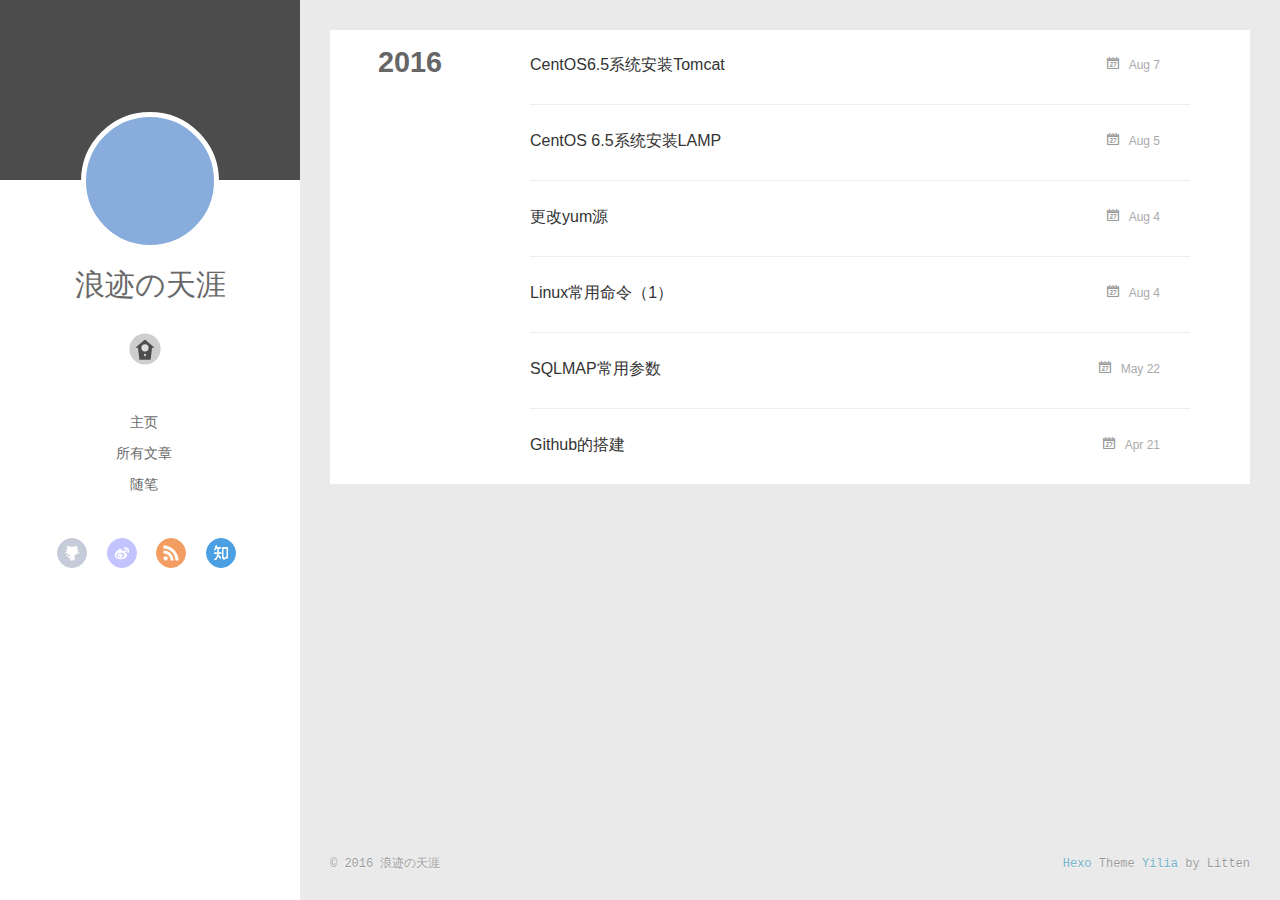
==== commit 30411847: "Site updated: 2016-08-07 11:12:53" ====
--- a/archives/index.html
+++ b/archives/index.html
@@ -29,7 +29,7 @@
 	<header id="header" class="inner">
 		<a href="/" class="profilepic">
 			
-			<img lazy-src="nullhttps://github.com/LiuLangDelMao/LiuLangDelMao.github.io/blob/master/photo/1.png?raw=true" class="js-avatar">
+			<img lazy-src="nullhttps://github.com/LiuLangDelMao/LiuLangDelMao.github.io/blob/master/photo/1.jpg?raw=true" class="js-avatar">
 			
 		</a>
 
@@ -87,9 +87,11 @@
 					<nav class="header-menu">
 						<ul>
 						
-							<li><a href="/">主页</a></li>
+							<li><a href="/不一样的吃货">主页</a></li>
 				        
 							<li><a href="/archives">所有文章</a></li>
+				        
+							<li><a href="/tags/面向大海，春暖花开">随笔</a></li>
 				        
 						</ul>
 					</nav>
@@ -122,16 +124,6 @@
 					
 			          <a target="_blank" class="main-nav-link switch-friends-link" href="http://localhost:4000/">奥巴马的博客</a>
 			        
-			          <a target="_blank" class="main-nav-link switch-friends-link" href="http://localhost:4000/">卡卡的美丽传说</a>
-			        
-			          <a target="_blank" class="main-nav-link switch-friends-link" href="http://localhost:4000/">本泽马的博客</a>
-			        
-			          <a target="_blank" class="main-nav-link switch-friends-link" href="http://localhost:4000/">吉格斯的博客</a>
-			        
-			          <a target="_blank" class="main-nav-link switch-friends-link" href="http://localhost:4000/">习大大大不同</a>
-			        
-			          <a target="_blank" class="main-nav-link switch-friends-link" href="http://localhost:4000/">托蒂的博客</a>
-			        
 			        </div>
 				</section>
 				
@@ -159,7 +151,7 @@
 		<header id="header" class="inner">
 			<div class="profilepic">
 				
-					<img lazy-src="nullhttps://github.com/LiuLangDelMao/LiuLangDelMao.github.io/blob/master/photo/1.png?raw=true" class="js-avatar">
+					<img lazy-src="nullhttps://github.com/LiuLangDelMao/LiuLangDelMao.github.io/blob/master/photo/1.jpg?raw=true" class="js-avatar">
 				
 			</div>
 			<hgroup>
@@ -169,9 +161,11 @@
 			<nav class="header-menu">
 				<ul>
 				
-					<li><a href="/">主页</a></li>
+					<li><a href="/不一样的吃货">主页</a></li>
 		        
 					<li><a href="/archives">所有文章</a></li>
+		        
+					<li><a href="/tags/面向大海，春暖花开">随笔</a></li>
 		        
 		        <div class="clearfix"></div>
 				</ul>
@@ -206,6 +200,33 @@
         </div>
         <div class="archives">
     
+    <article class="archive-article archive-type-post">
+  <div class="archive-article-inner">
+    <header class="archive-article-header">
+      	<div class="article-meta">
+	      	<a href="/2016/08/07/CentOS6-5系统下安装Tomcat/" class="archive-article-date">
+  	<time datetime="2016-08-07T03:03:40.000Z" itemprop="datePublished">Aug 7</time>
+</a>
+        </div>
+    	 
+  
+    <h1 itemprop="name">
+      <a class="archive-article-title" href="/2016/08/07/CentOS6-5系统下安装Tomcat/">CentOS6.5系统安装Tomcat</a>
+    </h1>
+  
+
+        <div class="article-info info-on-right">
+          
+          
+
+        </div>
+        <div class="clearfix"></div>
+    </header>
+  </div>
+</article>
+  
+    
+    
     <article class="archive-article archive-type-centos">
   <div class="archive-article-inner">
     <header class="archive-article-header">
